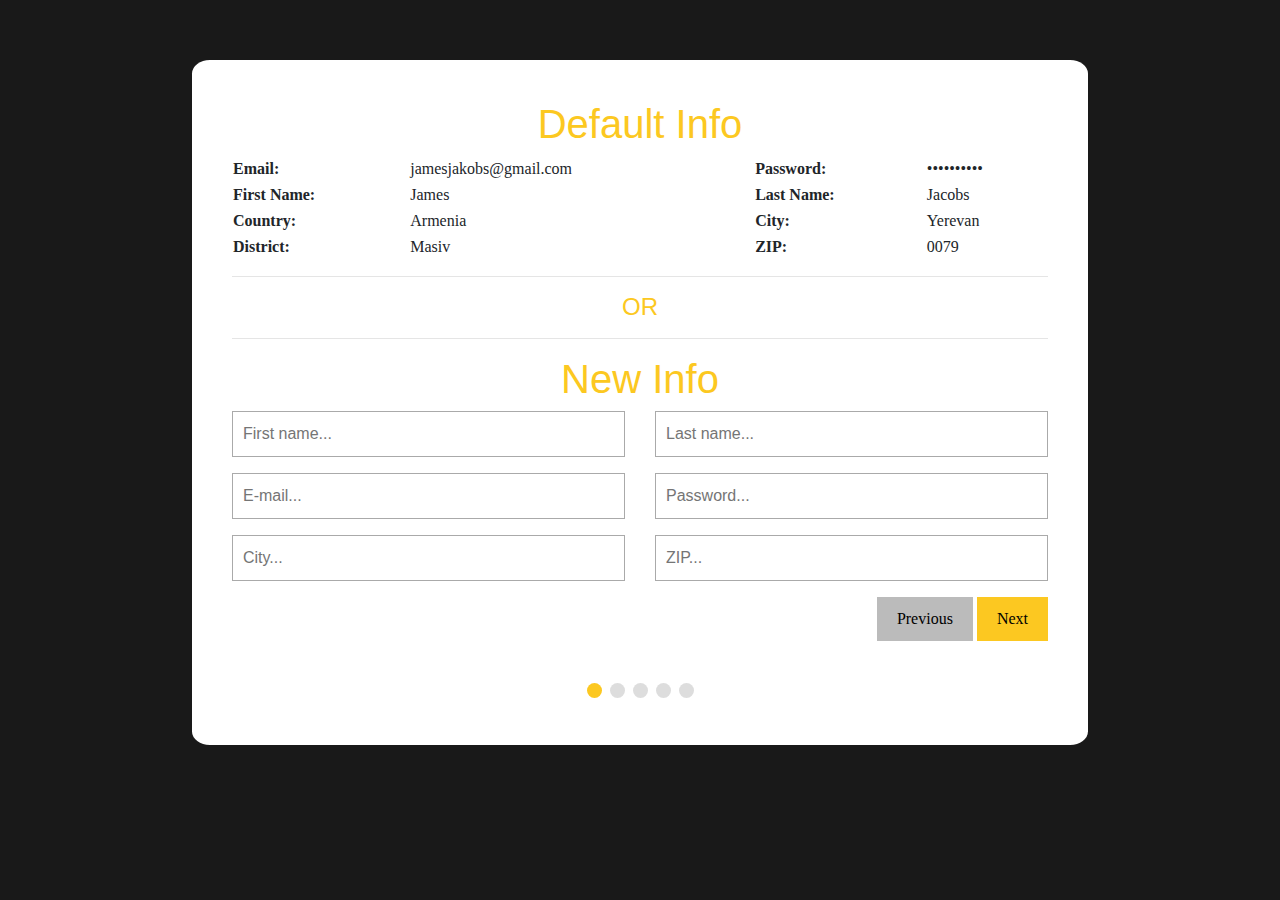
==== checkout.html @ f4ffd429 "Add files via upload" ====
<!doctype html>
<html lang="en">
  <head>
    <!-- Required meta tags -->
    <meta charset="utf-8">
    <meta name="viewport" content="width=device-width, initial-scale=1, shrink-to-fit=no">
    <link rel="stylesheet" type="text/css" href="style.css">
    <link rel="stylesheet" href="https://cdnjs.cloudflare.com/ajax/libs/font-awesome/4.7.0/css/font-awesome.min.css">
    <!-- Bootstrap CSS -->
    <link rel="stylesheet" href="https://stackpath.bootstrapcdn.com/bootstrap/4.4.1/css/bootstrap.min.css" integrity="sha384-Vkoo8x4CGsO3+Hhxv8T/Q5PaXtkKtu6ug5TOeNV6gBiFeWPGFN9MuhOf23Q9Ifjh" crossorigin="anonymous">

    <title>Hello, world!</title>
  </head>
 <body style="background-color:  #191919;">   

    







<form id="regForm" action="/action_page.php">
  



 
  <!-- One "tab" for each step in the form: -->
  <div class="tab my-auto">
 
<h1 style="color: #FCC821; ">Default Info</h1>
  

     <div class=" d-none d-md-block">
    <table class="table123 col-12">
  <tbody>
    <tr>
      <th scope="row">Email:</th>
      <td>jamesjakobs@gmail.com</td>
      <td><b>Password:</b></td>
      <td>••••••••••</td>
    </tr>
    <tr>
      <th scope="row">First Name:</th>
      <td>James</td>
      <td><b>Last Name:</b></td>
      <td>Jacobs</td>
    </tr>
    <tr>
      <th scope="row">Country:</th>
      <td>Armenia</td>
      <td><b>City:</b></td>
      <td>Yerevan</td>
    </tr>
    <tr>
      <th scope="row">District:</th>
      <td>Masiv</td>
      <td><b>ZIP:</b></td>
      <td>0079</td>
    </tr>
  </tbody>
</table>
</div>
    <div class=" d-block d-md-none">
    <table class="table123 col-12">
  <tbody>
    <tr>
      <th scope="row">Email:</th>
      <td>jamesjakobs@gmail.com</td>
    </tr>
    <tr>
       <th scope="row">Password:</th>
      <td>••••••••••</td>
    </tr>
    <tr>
      <th scope="row">First Name:</th>
      <td>James</td>
      
    </tr>
    <tr>
      <th scope="row">Last Name:</th>
      <td>Jacobs</td>
    </tr>
    <tr>
      <th scope="row">Country:</th>
      <td>Armenia</td>
      
    </tr>
    <tr>
      <th scope="row">City:</th>
      <td>Yerevan</td>
    </tr>
    <tr>
      <th scope="row">District:</th>
      <td>Masiv</td>
      
    </tr>
    <tr>
      <th scope="row">ZIP:</th>
      <td>0079</td>
    </tr>
  </tbody>
</table>
</div>
<hr>
   <h4 style="color: #FCC821;" class="text-center">OR</h4>
<hr>


  <h1 style="color: #FCC821; " class="center">
  
   New Info</h1>
  

<div class="row ">   
    <p class="col-6"><input placeholder="First name..." oninput="this.className = ''" name="fname"></p>
    <p class="col-6"><input placeholder="Last name..." oninput="this.className = ''" name="lname"></p>
    <p class="col-6"><input placeholder="E-mail..." oninput="this.className = ''" name="email"></p>
    <p class="col-6"><input placeholder="Password..." oninput="this.className = ''" name="phone" type="password"></p>
    <p class="col-6"><input placeholder="City..." oninput="this.className = ''" name="uname"></p>
    <p class="col-6"><input placeholder="ZIP..." oninput="this.className = ''" name="pword"></p>
  </div>
</div>




  <div class="tab">
  
         <h1 style="color: #FCC821; ">Payment Method:</h1>
    <div class="d-block d-md-none">

     
     <table class="table123 col-12">
     <tbody>
      <tr>
        <th scope="row">Name On Card:</th>
        <td>James Jacobs</td>
      </tr>
      <tr>
        <th scope="row">Credit Card Number:</th>
        <td>1111-2222-3333-4444</td>
      </tr>
      <tr>
        <th scope="row">Exp Month:</th>
        <td>October</td>
      </tr>
      <tr>
        <th scope="row">Exp Year:</th>
        <td>2025</td>
      </tr>
      <tr>
        <th scope="row">CVV:</th>
        <td>777</td>
      </tr>
      <tr>
        <th scope="row">Adress On Card</th>
        <td>Gayi Avenue, MegaMall Armenia</td>
      </tr>
    </tbody>
</table>
</div>

<div class="d-none d-md-block">
    <table class="table123 col-12">
     <tbody>
      <tr>
        <th scope="row">Name On Card:</th>
        <td>James Jacobs</td>
        <td><b>Credit Card Number:</b></td>
        <td>1111-2222-3333-4444</td>
      </tr>
      <tr>
        <th scope="row">Exp Month:</th>
        <td>October</td>
        <th scope="row">Exp Year</th>
        <td>2025</td>
      </tr>
      <tr>
        <th scope="row">CVV:</th>
        <td>777</td>
        <th>Adress On Card</th>
        <td>Gayi Avenue, MegaMall Armenia</td>
      </tr>
    </tbody>
</table>
</div>
  <hr>
   <h4 style="color: #FCC821;" class="text-center">OR</h4>
  <hr>

<div class="row">
            <h3 class=" col-6">Payment</h3>
            <table class="col-6" >
              <tbody>
                <tr>
                  <th class="mb-0 text-right mr-1" > 
                    <label for="frame"><h3 >Accepted Cards</h3></label>
                  </th>
                      <td class="pl-2"> 
                        <div class="icon-container">
                          <h3>
                            <i class="fa fa-cc-visa" style="color:navy;"></i>
                            <i class="fa fa-cc-amex" style="color:blue;"></i>
                            <i class="fa fa-cc-mastercard" style="color:red;"></i>
                            <i class="fa fa-cc-discover" style="color:orange;"></i>
                          </h3>
                          </div>
                        </td>


                </tr>
              </tbody>
            </table>
           
           <div class="col-md-6 col-12 mt-4">
            <label for="cname" >Name on Card</label>
            <input type="text" id="cname" name="cardname" placeholder="John More Doe">
          </div>
          <div class="col-md-6 col-12 mt-4">
            <label for="ccnum" >Credit card number</label>
            <input type="text" id="ccnum" name="cardnumber" placeholder="1111-2222-3333-4444">
          </div>
          <div class="col-md-6 col-12 mt-4">
            <label for="expmonth" >Exp Month</label>
            <input type="text" id="expmonth" name="expmonth" placeholder="September">
            </div>
              <div class="col-md-3 col-6 mt-4">
                <label for="expyear">Exp Year</label>
                <input type="text" id="expyear" name="expyear" placeholder="2018">
              </div>
              <div class="col-md-3 col-6 mt-4 mb-4">
                <label for="cvv">CVV</label>
                <input type="text" id="cvv" name="cvv" placeholder="352">
              </div>
            
          </div>
          
        </div>

  


</div>


  </div>
  <div class="tab"> 
    <h1 style="color: #FCC821; ">Verify</h1>
        <div class=" d-none d-md-block">
    <table class="table123 col-12">
  <tbody>
    <tr>
      <th scope="row">Email:</th>
      <td>jamesjakobs@gmail.com</td>
      <td><b>Password:</b></td>
      <td>••••••••••</td>
    </tr>
    <tr>
      <th scope="row">First Name:</th>
      <td>James</td>
      <td><b>Last Name:</b></td>
      <td>Jacobs</td>
    </tr>
    <tr>
      <th scope="row">Country:</th>
      <td>Armenia</td>
      <td><b>City:</b></td>
      <td>Yerevan</td>
    </tr>
    <tr>
      <th scope="row">District:</th>
      <td>Masiv</td>
      <td><b>ZIP:</b></td>
      <td>0079</td>
    </tr>
  </tbody>
</table>
</div>
    <div class=" d-block d-md-none">
    <table class="table123 col-12">
  <tbody>
    <tr>
      <th scope="row">Email:</th>
      <td>jamesjakobs@gmail.com</td>
    </tr>
    <tr>
       <th scope="row">Password:</th>
      <td>••••••••••</td>
    </tr>
    <tr>
      <th scope="row">First Name:</th>
      <td>James</td>
      
    </tr>
    <tr>
      <th scope="row">Last Name:</th>
      <td>Jacobs</td>
    </tr>
    <tr>
      <th scope="row">Country:</th>
      <td>Armenia</td>
      
    </tr>
    <tr>
      <th scope="row">City:</th>
      <td>Yerevan</td>
    </tr>
    <tr>
      <th scope="row">District:</th>
      <td>Masiv</td>
      
    </tr>
    <tr>
      <th scope="row">ZIP:</th>
      <td>0079</td>
    </tr>
  </tbody>
</table>
</div>
<hr>
<table class="table123 col-12">
     <tbody class="row"> 

      <tr class="col-12 col-md-6">
        <th scope="row" >Name On Card:</th>
        <td>James Jacobs</td>
      </tr>
     
      <tr class="col-12 col-md-6">
        <th scope="row">Exp Month:</th>
        <td>October</td>
      </tr>
      <tr class="col-12 col-md-6">
        <th scope="row" >Credit Card Number:</th>
        <td>1111-2222-3333-4444</td>
      </tr>
      <tr class="col-12 col-md-6">
        <th scope="row">Exp Year:</th>
        <td>2025</td>
      </tr>
      
      <tr class="col-12 col-md-6">
        <th scope="row">Adress On Card</th>
        <td>Gayi Avenue, MegaMall Armenia</td>
      </tr>
      <tr class="col-12 col-md-6">
        <th scope="row">CVV:</th>
        <td>777</td>
      </tr>
    </tbody>
</table>
  </div>
  <div class="tab">
    <div class="container">
      <h4>Cart <span class="price" style="color:black"><i class="fa fa-shopping-cart"></i> <b>4</b></span></h4>
      <h5>Press Next To Pay</h5>
      <hr>
      <p data-toggle="tooltip" data-placement="right" title="iMac with mouse & keypad
Originally released July 2019 Touch Bar with integrated Touch ID sensor 13.3-inch LED-backlit display with IPS technology
      
      ">iMac with mouse & keypad<span class="price">$1500</span></p>
      <p data-toggle="tooltip" data-placement="right" title="Bringing any experience to life requires keeping everyone on the same page. Designers are constantly communicating a vision and trying to create clarity.">Adobe Full Pack <span class="price">$150</span></p>
      <p data-toggle="tooltip" data-placement="right" title="Discover all of the amazing connectivity and personalization features that make PlayStation®4 the destination for the best gaming and entertainment experiences.">PS4 <span class="price">$700</span></p>
      <p data-toggle="tooltip" data-placement="right" title="Windows 10 Home;
Intel® Core™ i7-10510U processor Quad-core 1.80 GHz;
Intel® UHD Graphics shared memory;
15.6inch Full HD (1920 x 1080) 16:9;
12 GB, DDR4 SDRAM;
512 GB SSD ">Aspire 5 Laptop <span class="price">$750</span></p>
      <hr>
      <p>Total <span class="price" style="color:black"><b>$3100</b></span></p>
    </div>
  
    
  </div>
   <div class="tab">
    <h1 style="color: #FCC821; ">Success</h1>
    <h2  style="text-align: center;">Thank You For Your Purchase</h2>
   
  </div>
  <div style="overflow:auto;">
    <div style="float:right;">
      <button type="button" id="prevBtn" onclick="nextPrev(-1)">Previous</button>
      <button type="button" id="nextBtn" onclick="nextPrev(1)">Next</button>
      <a href="index.html"><button type="button" id="ctnBtn">Continue Shopping</button></a>
    </div>
  </div>
  <!-- Circles which indicates the steps of the form: -->
  <div style="text-align:center;margin-top:40px;">
    <span class="step"></span>
    <span class="step"></span>
    <span class="step"></span>
    <span class="step"></span>
    <span class="step"></span>
  </div>
</form>








    <!-- Optional JavaScript -->
    
<script>
var currentTab = 0; // Current tab is set to be the first tab (0)
showTab(currentTab); // Display the current tab

function showTab(n) {
  // This function will display the specified tab of the form...
  var x = document.getElementsByClassName("tab");
  x[n].style.display = "block";
  //... and fix the Previous/Next buttons:
  if (n == 0) {
    document.getElementById("prevBtn").style.display = "none";
  } else {
    document.getElementById("prevBtn").style.display = "inline";
  }
  if (n == (x.length - 1)) {
    document.getElementById("prevBtn").style.display = "none";
  } else {
    document.getElementById("prevBtn").style.display = "inline";
  }
  if (n == (x.length - 1)) {
    document.getElementById("nextBtn").style.display = "none";
  } else {
    document.getElementById("nextBtn").innerHTML = "Next";
  }
  if (n == (x.length - 1)) {
    document.getElementById("ctnBtn").style.display = "inline";
  } else {
    document.getElementById("ctnBtn").style.display = "none";
  }
  //... and run a function that will display the correct step indicator:
  fixStepIndicator(n)
}

function nextPrev(n) {
  // This function will figure out which tab to display
  var x = document.getElementsByClassName("tab");
  // Exit the function if any field in the current tab is invalid:
  if (n == 1 && !validateForm()) return false;
  // Hide the current tab:
  x[currentTab].style.display = "none";
  // Increase or decrease the current tab by 1:
  currentTab = currentTab + n;
  // if you have reached the end of the form...
  if (currentTab >= x.length) {
    // ... the form gets submitted:
    document.getElementById("regForm").submit();
    return false;
  }
  // Otherwise, display the correct tab:
  showTab(currentTab);
}

function validateForm() {
  // This function deals with validation of the form fields
  var x, y, i, valid = true;
  x = document.getElementsByClassName("tab");
  y = x[currentTab].getElementsByTagName("input");
  // A loop that checks every input field in the current tab:
  for (i = 0; i < y.length; i++) {
    // If a field is empty...
    if (y[i].value == "") {
      // add an "invalid" class to the field:
      y[i].className += " invalid";
      // and set the current valid status to false
      valid = false;
    }
  }
  // If the valid status is true, mark the step as finished and valid:
  if (valid) {
    document.getElementsByClassName("step")[currentTab].className += " finish";
  }
  return valid; // return the valid status
}

function fixStepIndicator(n) {
  // This function removes the "active" class of all steps...
  var i, x = document.getElementsByClassName("step");
  for (i = 0; i < x.length; i++) {
    x[i].className = x[i].className.replace(" active", "");
  }
  //... and adds the "active" class on the current step:
  x[n].className += " active";
}
</script>
    <!-- jQuery first, then Popper.js, then Bootstrap JS -->
    <script src="https://code.jquery.com/jquery-3.4.1.slim.min.js" integrity="sha384-J6qa4849blE2+poT4WnyKhv5vZF5SrPo0iEjwBvKU7imGFAV0wwj1yYfoRSJoZ+n" crossorigin="anonymous">
    
    </script>
    <script src="https://cdn.jsdelivr.net/npm/popper.js@1.16.0/dist/umd/popper.min.js" integrity="sha384-Q6E9RHvbIyZFJoft+2mJbHaEWldlvI9IOYy5n3zV9zzTtmI3UksdQRVvoxMfooAo" crossorigin="anonymous"></script>
    <script src="https://stackpath.bootstrapcdn.com/bootstrap/4.4.1/js/bootstrap.min.js" integrity="sha384-wfSDF2E50Y2D1uUdj0O3uMBJnjuUD4Ih7YwaYd1iqfktj0Uod8GCExl3Og8ifwB6" crossorigin="anonymous"></script>
  </body>
</html>
---- style.css ----
/*home*/
.header{
	background-color: black;
}
#a11{
  background-color:#FCC821  ;
  border: none;
  color: black;
  text-align: center;
  text-decoration: none;
  display: inline-block;
  font-size: 16px;
  cursor: pointer;
}
#a12{
	 background-color:black;
  color: white;
}
#a13{
	background-color: gray;
	border:gray;
}
#a14:hover{
	background-color:#FCC821;
}
#a15{
	background-color: #FCC821;
	color: black;
}
.navigation{
	background-color: black;
}
#a16{
	background-color: black;
	text-align: center;
	font-size: 28px;
}
#a16:hover{
	background-color: #FCC821;
	color:white;
	border-radius: 3%;
}
#a17{
	color: #FCC821;
}
#a17:hover{
	color:black;
}
.bar1, .bar2, .bar3 {
  width: 35px;
  height: 5px;
  background-color: white;
  margin: 6px 0;
  transition: 0.4s;
}

.change .bar1 {
  -webkit-transform: rotate(-45deg) translate(-9px, 6px);
  transform: rotate(-45deg) translate(-9px, 6px);
}

.change .bar2 {opacity: 0;}

.change .bar3 {
  -webkit-transform: rotate(45deg) translate(-8px, -8px);
  transform: rotate(45deg) translate(-8px, -8px);
}
.btn1234{
  background-color:  #FCC821;
  border: none;
  color:black;
  padding: 16px 32px;
  text-align: center;
  font-size: 16px;
  margin: 4px 2px;
  transition: 0.3s;
  border-radius: 5%;
}

.btn1234:hover {
  background-color: black;
  color: #FCC821;
}
a,p,h1,h2,h3,h4,h5,h6, .btn, a, .btn1234 {
	font-family: "Comic Sans MS", cursive, sans-serif;
}
.bc{
	margin: auto;
}
#btn12345{
  background-color:  #FCC821;
  border: none;
  color:black;
  padding: 16px 32px;
  text-align: center;
  font-size: 16px;
  margin: 4px 2px;
  transition: 0.3s;
  border-radius: 5%;
}

#btn12345:hover {
  background-color: black;
  color: #FCC821;
}
.footer{
	background-color: black;
	color: #FCC821;
	border-color:  #FCC821;
}
.abc, .abcd{
	float: left;
}
/*shop*/
#sortby{
	color: #FCC821;
	background-color: black;
}
#sortby:hover{
	color: black;
	background-color: #FCC821;
}
#b1:hover{

	color: black;
	background-color: #FCC821;

}
#b1:focus{
	color: black;
	background-color: #FCC821;
}
#b1:active{
	color: black;
	background-color:#FCC821 ;
}
a.text-primary:focus, a.text-primary:hover{
	color: #FCC821;
}
#btn123456{
	 background-color:  #FCC821;
	 color:black;
	 border:none;
}
#btn123456:hover{

	color: #FCC821;
	background-color: black;

}
#m1{
	color:#495057 ;
}
#m1:hover{
color: #FCC821;
}
#m1:active{
	color: #495057;
}
a.nav-link{
	color: #FCC821;
	background-color: black;
}
a.nav-link:hover{
	color: black;
	background-color: #FCC821;
}
ul.nav.nav-tabs{
	background-color: black;
	border-radius: 0px;
}
label.custom-control-label::after{
	background-color: #FCC821;
	color: black !important;
}
label.custom-control-label::before{
	
	color:  #FCC821;
}
.custom-control-input:checked~.custom-control-label::before {
	background-color: #FCC821 !important;
	border-color:  #FCC821 !important;
	color: white;
}
.custom-control-input:checked~.custom-control-label::before {
    color: #fff;
    border-color: #fcc821;
    background-color: #fcc821;
}
#regForm {
  background-color: #ffffff;
  margin: 60px auto;
  font-family: Raleway;
  padding: 40px;
  width: 70%;
  min-width: 300px;
  border-radius: 2%;
}

h1 {
  text-align: center;  
}

input {
  padding: 10px;
  width: 100%;
  font-size: 17px;
  font-family: Raleway;
  border: 1px solid #aaaaaa;
}

/* Mark input boxes that gets an error on validation: */
input.invalid {
  background-color: #ffdddd;
}

/* Hide all steps by default: */
.tab {
  display: none;
}


#prevBtn {
  background-color: #bbbbbb;
}

/* Make circles that indicate the steps of the form: */
.step {
  height: 15px;
  width: 15px;
  margin: 0 2px;
  background-color: #bbbbbb;
  border: none;  
  border-radius: 50%;
  display: inline-block;
  opacity: 0.5;
}

.step.active {
  background-color:  #FCC821 ;
  opacity: 1;
}

/* Mark the steps that are finished and valid: */
.step.finish {
  background-color:  #FCC821 ;
}
button{
	
  background-color:  #FCC821;
  border: none;
  color:black;
  padding: 10px 20px;
  text-align: center;
  font-size: 16px;
  margin: 4px 2px;
  transition: 0.3s;
  border-radius: 50%;

}
span.price {
  float: right;
  color: grey;
}
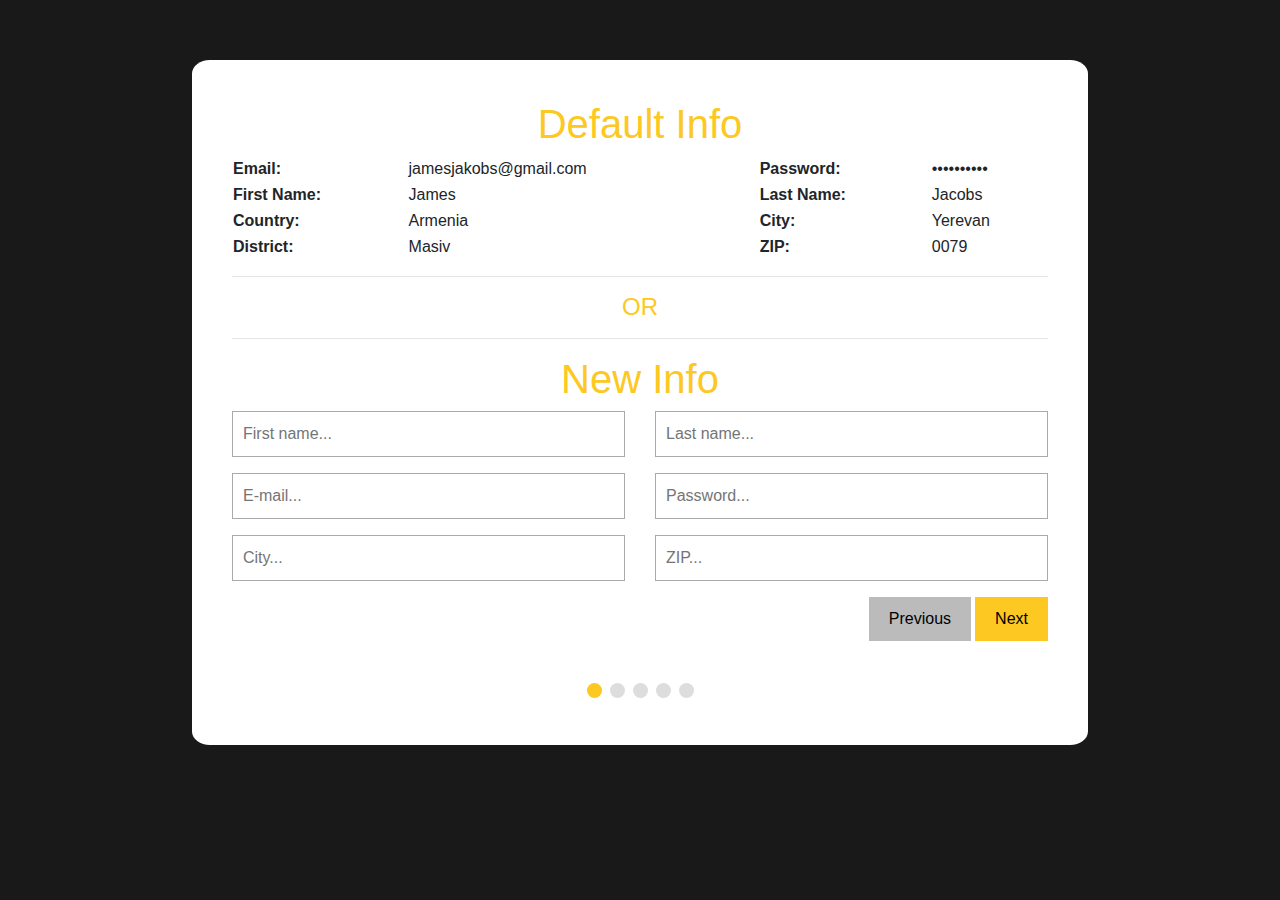
==== commit 9abdfbcb: "Add files via upload" ====
--- a/checkout.html
+++ b/checkout.html
@@ -383,8 +383,8 @@
   </div>
   <div style="overflow:auto;">
     <div style="float:right;">
-      <button type="button" id="prevBtn" onclick="nextPrev(-1)">Previous</button>
-      <button type="button" id="nextBtn" onclick="nextPrev(1)">Next</button>
+      <button type="button" id="prevBtn" style="font-family: Comic Sans MS, cursive, sans-serif;" onclick="nextPrev(-1)">Previous</button>
+      <button type="button" id="nextBtn" style="font-family: Comic Sans MS, cursive, sans-serif;" onclick="nextPrev(1)">Next</button>
       <a href="index.html"><button type="button" id="ctnBtn">Continue Shopping</button></a>
     </div>
   </div>
--- a/style.css
+++ b/style.css
@@ -1,5 +1,9 @@
 /*home*/
 .header{
+	background-color: black;
+}
+body{
+	overflow-x: hidden;
 	background-color: black;
 }
 #a11{
@@ -19,6 +23,7 @@
 #a13{
 	background-color: gray;
 	border:gray;
+	margin-bottom: 5%;
 }
 #a14:hover{
 	background-color:#FCC821;
@@ -31,12 +36,13 @@
 	background-color: black;
 }
 #a16{
+
 	background-color: black;
 	text-align: center;
 	font-size: 28px;
 }
 #a16:hover{
-	background-color: #FCC821;
+	
 	color:white;
 	border-radius: 3%;
 }
@@ -45,6 +51,7 @@
 }
 #a17:hover{
 	color:black;
+	border-radius: 5%;
 }
 .bar1, .bar2, .bar3 {
   width: 35px;
@@ -91,7 +98,7 @@
   background-color:  #FCC821;
   border: none;
   color:black;
-  padding: 16px 32px;
+  padding: 8px 16px;
   text-align: center;
   font-size: 16px;
   margin: 4px 2px;
@@ -263,5 +270,10 @@
   color: grey;
 }
 
-
-
+th, td{
+	font-family: "Comic Sans MS", cursive, sans-serif;
+}
+.bl{
+	background-color: black;
+	
+}
